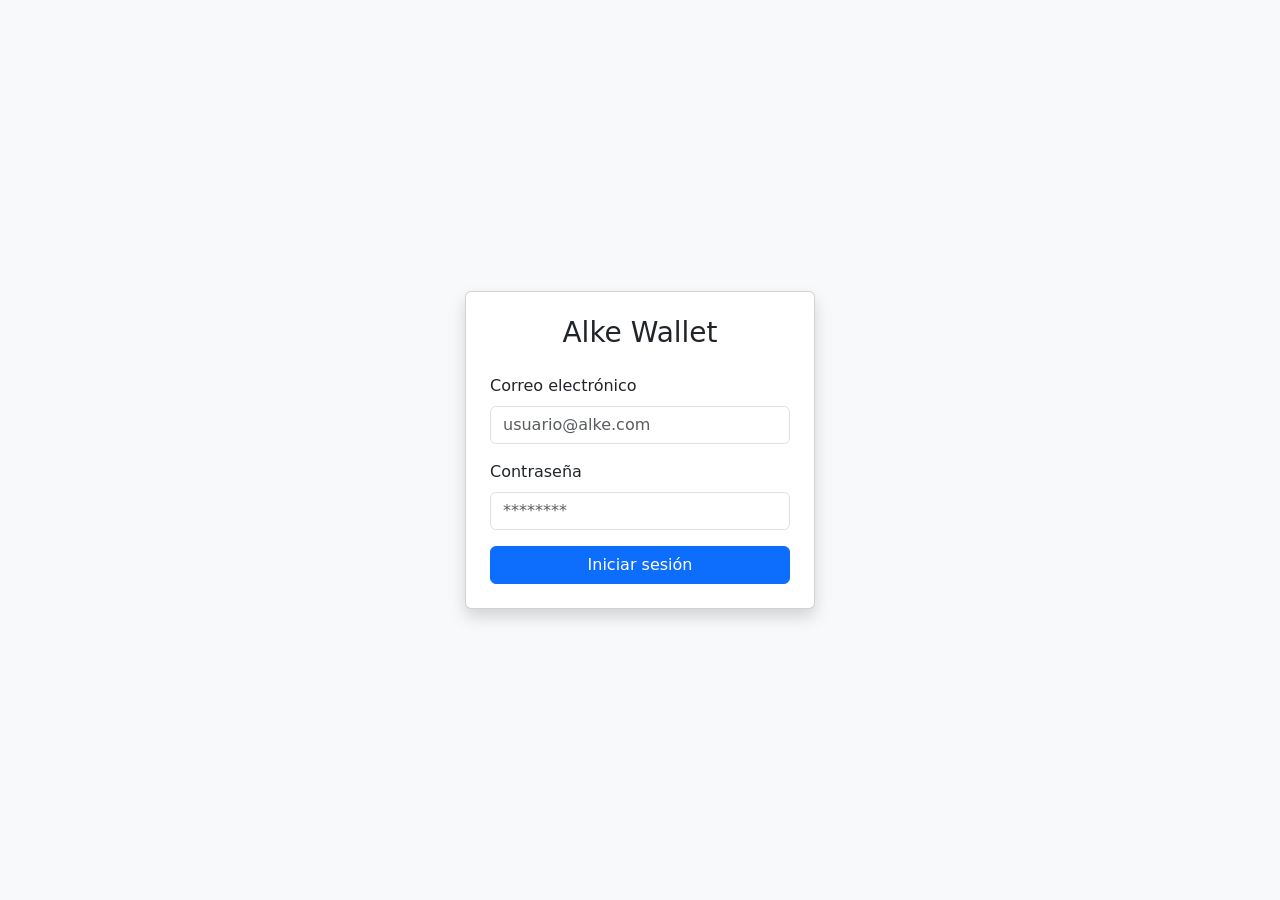
==== login.html @ 77d4813d "Estructura" ====
<!DOCTYPE html>
<html lang="es">
<head>
    <meta charset="UTF-8">
    <title>Alke Wallet | Login</title>

    <!-- Bootstrap CSS -->
    <link href="https://cdn.jsdelivr.net/npm/bootstrap@5.3.2/dist/css/bootstrap.min.css" rel="stylesheet">

    <!-- CSS propio -->
    <link rel="stylesheet" href="css/styles.css">
</head>
<body class="bg-light">

    <div class="container d-flex justify-content-center align-items-center vh-100">
        <div class="card shadow p-4" style="width: 350px;">
            
            <h3 class="text-center mb-4">Alke Wallet</h3>

            <form id="loginForm">
                <div class="mb-3">
                    <label for="email" class="form-label">Correo electrónico</label>
                    <input 
                        type="email" 
                        class="form-control" 
                        id="email" 
                        placeholder="usuario@alke.com"
                        required>
                </div>

                <div class="mb-3">
                    <label for="password" class="form-label">Contraseña</label>
                    <input 
                        type="password" 
                        class="form-control" 
                        id="password" 
                        placeholder="********"
                        required>
                </div>

                <div id="errorMsg" class="text-danger text-center mb-3"></div>

                <button type="submit" class="btn btn-primary w-100">
                    Iniciar sesión
                </button>
            </form>

        </div>
    </div>

    <!-- jQuery -->
    <script src="https://code.jquery.com/jquery-3.7.1.min.js"></script>

    <!-- Bootstrap JS -->
    <script src="https://cdn.jsdelivr.net/npm/bootstrap@5.3.2/dist/js/bootstrap.bundle.min.js"></script>

    <!-- JS propio -->
    <script src="js/auth.js"></script>

</body>
</html>
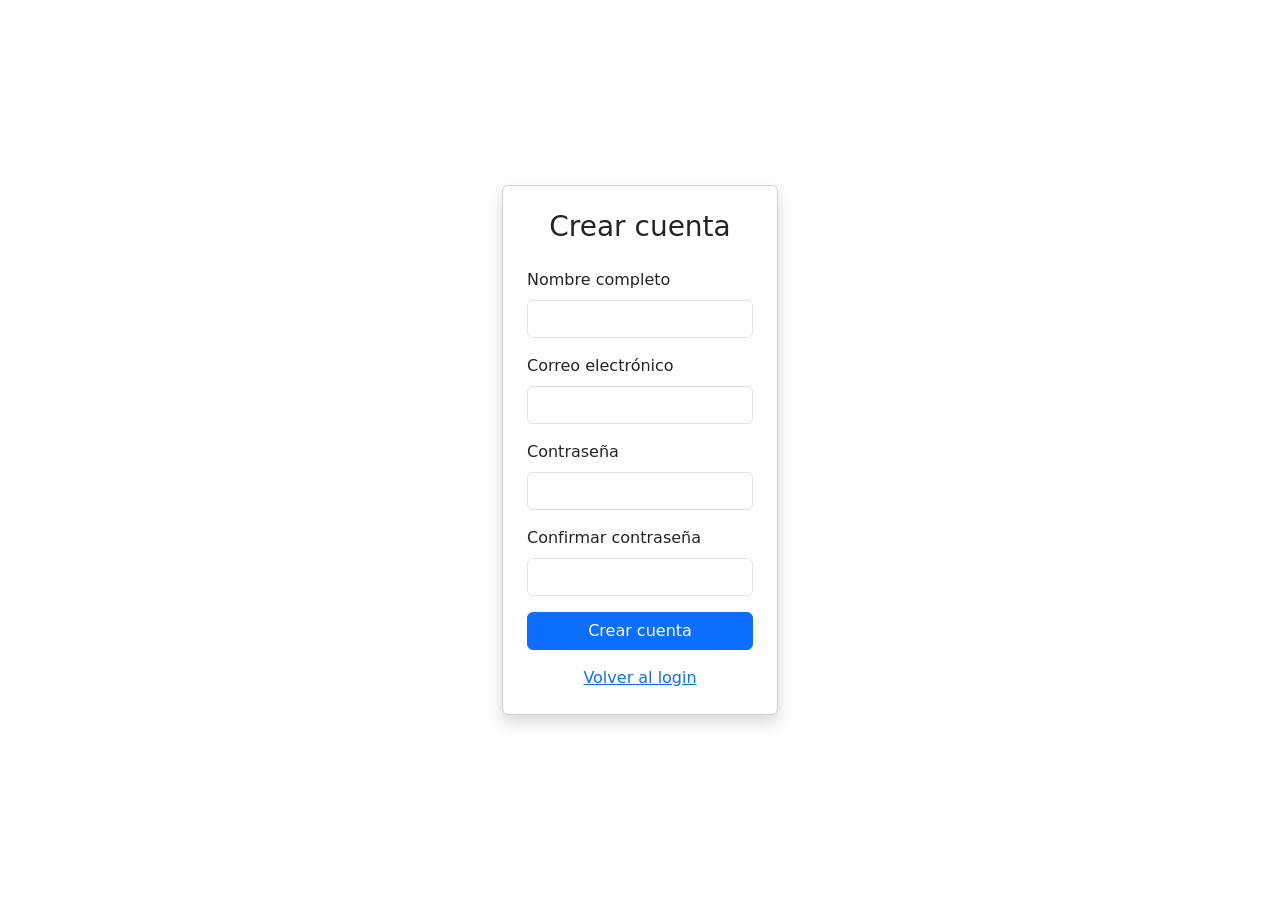
==== commit e5e348d0: "Login" ====
--- a/login.html
+++ b/login.html
@@ -1,61 +1,59 @@
 <!DOCTYPE html>
 <html lang="es">
+
 <head>
     <meta charset="UTF-8">
-    <title>Alke Wallet | Login</title>
+    <title>Alke Wallet | Crear cuenta</title>
 
-    <!-- Bootstrap CSS -->
     <link href="https://cdn.jsdelivr.net/npm/bootstrap@5.3.2/dist/css/bootstrap.min.css" rel="stylesheet">
-
-    <!-- CSS propio -->
     <link rel="stylesheet" href="css/styles.css">
 </head>
-<body class="bg-light">
 
-    <div class="container d-flex justify-content-center align-items-center vh-100">
-        <div class="card shadow p-4" style="width: 350px;">
-            
-            <h3 class="text-center mb-4">Alke Wallet</h3>
+<body>
 
-            <form id="loginForm">
-                <div class="mb-3">
-                    <label for="email" class="form-label">Correo electrónico</label>
-                    <input 
-                        type="email" 
-                        class="form-control" 
-                        id="email" 
-                        placeholder="usuario@alke.com"
-                        required>
-                </div>
+<div class="container d-flex justify-content-center align-items-center vh-100">
+    <div class="card shadow p-4 login-card">
 
-                <div class="mb-3">
-                    <label for="password" class="form-label">Contraseña</label>
-                    <input 
-                        type="password" 
-                        class="form-control" 
-                        id="password" 
-                        placeholder="********"
-                        required>
-                </div>
+        <h3 class="text-center mb-4">Crear cuenta</h3>
 
-                <div id="errorMsg" class="text-danger text-center mb-3"></div>
+        <form id="registerForm">
+            <div class="mb-3">
+                <label class="form-label">Nombre completo</label>
+                <input type="text" id="name" class="form-control" required> <!--Verificar nombre-->
+            </div>
 
-                <button type="submit" class="btn btn-primary w-100">
-                    Iniciar sesión
-                </button>
-            </form>
+            <div class="mb-3">
+                <label class="form-label">Correo electrónico</label>
+                <input type="email" id="email" class="form-control" required> <!--Verificar email-->
+            </div>
 
+            <div class="mb-3">
+                <label class="form-label">Contraseña</label>
+                <input type="password" id="password" class="form-control" required> <!--Verificar contraseña-->
+            </div>
+
+            <div class="mb-3">
+                <label class="form-label">Confirmar contraseña</label>
+                <input type="password" id="confirmPassword" class="form-control" required>  <!--Verificar contraseña-->
+            </div>
+
+            <div id="errorMsg" class="text-danger text-center mb-3"></div> <!--Mensaje de error-->
+
+            <button type="submit" class="btn btn-primary w-100">
+                Crear cuenta
+            </button>
+        </form>
+
+        <!-- Redirigir al login -->
+        <div class="text-center mt-3">
+            <a href="index.html">Volver al login</a>
         </div>
+
     </div>
+</div>
 
-    <!-- jQuery -->
-    <script src="https://code.jquery.com/jquery-3.7.1.min.js"></script>
-
-    <!-- Bootstrap JS -->
-    <script src="https://cdn.jsdelivr.net/npm/bootstrap@5.3.2/dist/js/bootstrap.bundle.min.js"></script>
-
-    <!-- JS propio -->
-    <script src="js/auth.js"></script>
+<script src="https://code.jquery.com/jquery-3.7.1.min.js"></script>
+<script src="js/register.js"></script>
 
 </body>
 </html>
